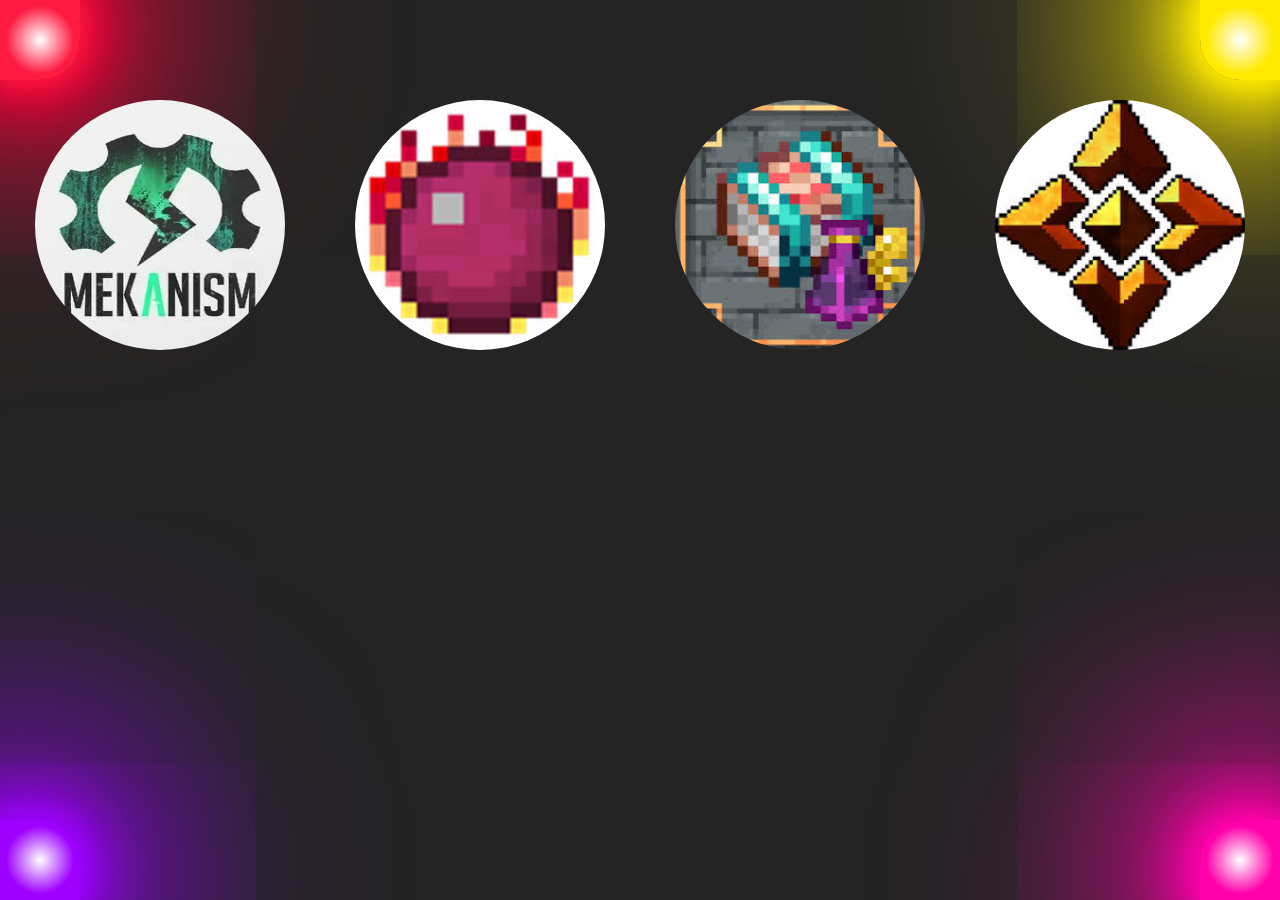
==== index.html @ 64287c94 "EvoMine 1.1" ====
<!DOCTYPE html>
<html lang="en">
<head>
    <meta charset="UTF-8">
    <meta name="viewport" content="width=device-width, initial-scale=1.0">
    <title>EvoMine</title>
    <link rel="stylesheet" href="style.css">
    <link rel="shortcut icon" href="ChatGPT Image 2 de jul. de 2026, 19_45_22.png" type="image/x-icon">
    <style>
        body
        {
            display: flex;
            justify-content: center;
        }
        section
        {
            display: flex;
            position: absolute;
            top: 100px;
            gap: 70px;
            justify-items: center;
        }
        img
        {
            height: 250px;
            width: 250px;
        }
        
    </style>
</head>
<body>
    <div class="amarelo"></div>
    <div class="vermelho"></div>
    <div class="roxo"></div>
    <div class="rosa"></div>
    <section>
        <div class="requisito">
            <img src="imagens/mekanism.jfif" alt="">
            <div class="re">
                <h1>Mekanism</h1>
                <p>Requisitos:
                    <ul type="circle">
                            <li></li>
                            <div>
                                <li>a</li>
                            </div>
                            <li>a</li>
                    </ul>
                </p>
            </div>
        </div>
        <div class="requisito">
            <img src="imagens/project-e.jfif" alt="">
            <div class="re">
                <h1>Project E</h1>
                
                <p>Requisitos:
                    <ul type="circle">
                            <li></li>
                            <li>a</li>
                            <li>a</li>
                    </ul>
                </p>
            </div>
        </div>
        <div class="requisito">
            <img src="imagens/iron-spell.jfif" alt="">
            <div class="re">
                <h1>Iron's Spells</h1>
                <p>Requisitos:
                    <ul type="circle">
                            <li></li>
                            <li>a</li>
                            <li>a</li>
                    </ul>
                </p>
            </div>
        </div>
        <div class="requisito">
            <img src="imagens/draconic.jfif" alt="">
            <div class="re">
                <h1>Draconic Evolution</h1>
                <p>Requisitos:
                    <ul type="circle">
                            <li></li>
                            <li>a</li>
                            <li>a</li>
                    </ul>
                </p>
            </div>
        </div>
        
    </section>
    
   
</body>
</html>
---- style.css ----
@charset "UTF-8";

*
{
    margin: 0;
    padding: 0;
}
body
{
    background-color: #242424;
    position: relative;
    height: 100vh;
    width: 100vw;
}
.amarelo
{
    background: radial-gradient(circle, #ffffff 0%, #ffea00 60%);
    box-shadow: 0 0 25px 5px #ffea00, 0 0 60px 25px #ffea00, 0 0 200px 100px rgba(255, 234, 0, 0.8);
    height: 80px;
    width: 80px;
    border-radius: 0 0 0 50%;
    position: absolute;
    top: 0;
    right: 0;
}
.roxo
{
    background: radial-gradient(circle, #ffffff 0%, #9d00ff 60%);
    box-shadow: 0 0 25px 5px #9d00ff, 0 0 60px 25px #9d00ff, 0 0 200px 100px #9d00ffcc;
    height: 80px;
    width: 80px;
    border-radius: 0 50% 0 0;
    position: absolute;
    bottom: 0;
    left: 0;
}
.vermelho
{
    background: radial-gradient(circle, #ffffff 0%, #ff1a40 60%);
    box-shadow: 0 0 25px 5px #ff1a40,  
    0 0 60px 25px #ff003c,      
    0 0 200px 100px #ff003ccc;;
    height: 80px;
    width: 80px;
    border-radius: 0 0 50% 0;
    position: absolute;
    top: 0;
    left: 0;
}
.rosa
{
    background: radial-gradient(circle, #ffffff 0%, #ff00aa 60%);
    box-shadow: 
    0 0 25px 5px #ff00aa,
    0 0 60px 25px #ff00aa,
    0 0 200px 100px rgba(255, 0, 170, 0.8);
    height: 80px;
    width: 80px;
    border-radius: 50% 0 0 0;
    position: absolute;
    bottom: 0;
    right: 0;
}

img
{
    border-radius: 50%;
    height: 100px;
    width: 100px;
}

p, ul, h1
{   
    color: #242424;
    font-family: Arial, Helvetica, sans-serif;
}

img:hover
    {
        height: 260px;
        width: 260px;
        
        box-shadow: 0 0 20px 10px rgba(0, 0, 0, 0.349);
        
    }
.re
{
    box-sizing: border-box;
    transition: opacity 0.4s ease;
}
.re:hover
{
    opacity: 1;
    color: gray;
    transition: opacity 0.4s ease;
}
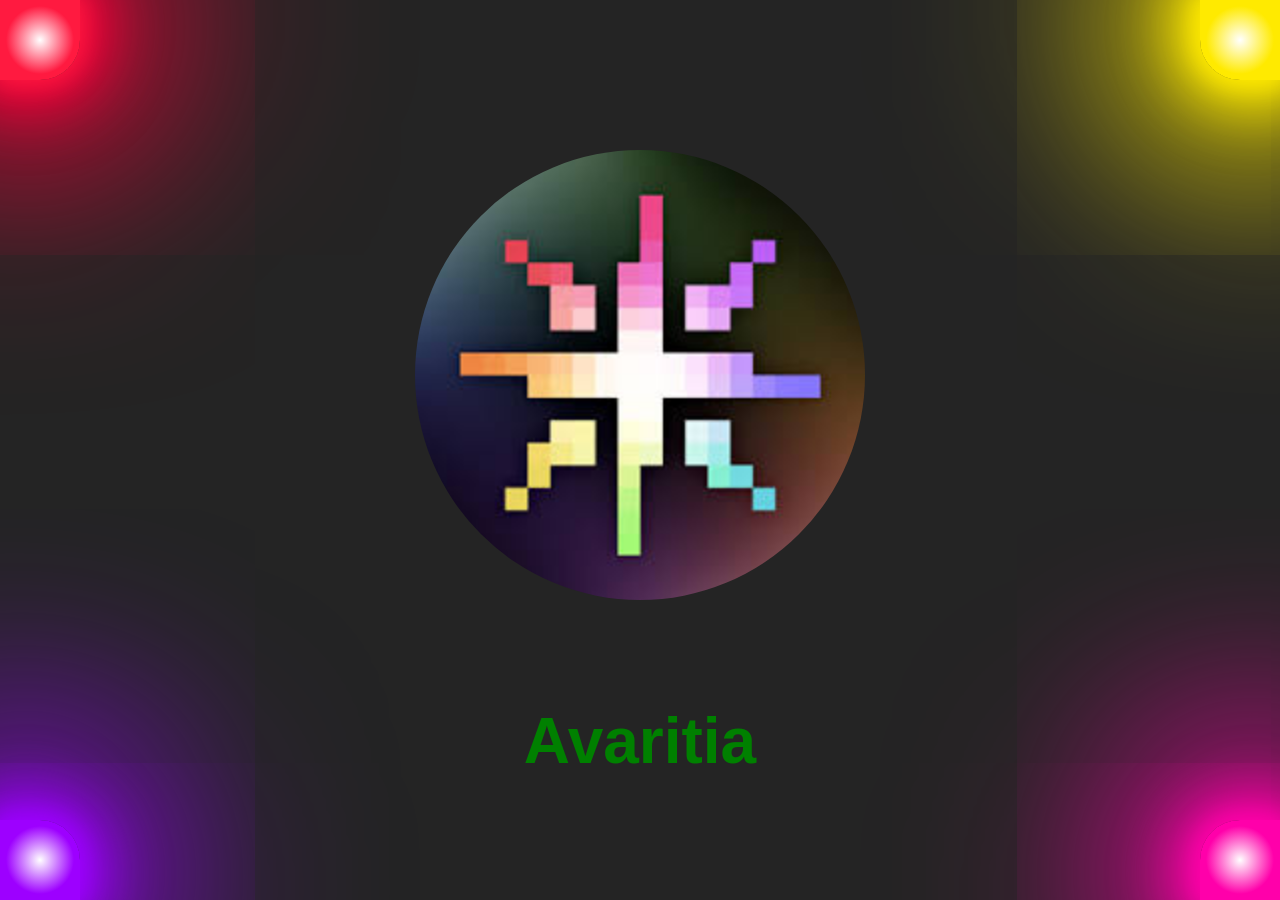
==== commit bfdde9a4: "EvoMine 1.4 Correção da linguagem e detalhes no css" ====
--- a/index.html
+++ b/index.html
@@ -1,5 +1,5 @@
 <!DOCTYPE html>
-<html lang="en">
+<html lang="pt-br">
 <head>
     <meta charset="UTF-8">
     <meta name="viewport" content="width=device-width, initial-scale=1.0">
@@ -16,14 +16,108 @@
         {
             display: flex;
             position: absolute;
-            top: 100px;
+            top: 150px;
             gap: 70px;
             justify-items: center;
         }
         img
         {
-            height: 250px;
-            width: 250px;
+            height: 450px;
+            width: 450px;
+        }
+        img:hover
+        {
+            height: 460px;
+            width: 460px;
+            animation: animarLuzes 3s ease-in-out infinite;
+        }
+        h1
+        {
+            text-align: center;
+            font-size: 4em;
+            margin-top: 100px;
+           
+            color: green;
+
+        }
+        @keyframes animarContorno
+        {
+            0%
+            {
+                -webkit-text-stroke: 2px rgb(255, 0, 0);
+                color: rgb(0, 255, 85);
+            }
+            50%
+            {
+                -webkit-text-stroke: 2px rgb(0, 255, 85);
+                color: red;
+            }
+            75%
+            {
+                -webkit-text-stroke: 2px rgb(17, 0, 255);
+                color: rgb(217, 255, 0);
+            }
+            100%
+            {
+                -webkit-text-stroke: 2px rgb(255, 0, 0);
+                color: rgb(0, 255, 85);
+            }
+            
+        }
+        @keyframes animarLuzes
+        {
+            0%
+            {
+                background: radial-gradient(circle, #ffffff 0%, #ff00aa 60%);
+                box-shadow: 
+                0 0 25px 5px #ff00aa,
+                0 0 60px 25px #ff00aa,
+                0 0 200px 100px rgba(255, 0, 170, 0.8);
+                -webkit-text-stroke: 2px #ff00aa;
+            }
+            25%
+            {
+                background: radial-gradient(circle, #ffffff 0%, #9d00ff 60%);
+                box-shadow: 0 0 25px 5px #9d00ff, 0 0 60px 25px #9d00ff, 0 0 200px 100px #9d00ffcc;
+                -webkit-text-stroke: 2px #9d00ff;
+            }
+            50%
+            {
+                background: radial-gradient(circle, #ffffff 0%, #ff1a40 60%);
+                box-shadow: 0 0 25px 5px #ff1a40,  
+                0 0 60px 25px #ff003c,      
+                0 0 200px 100px #ff003ccc;
+                -webkit-text-stroke: 2px #ff1a40;
+            }
+            75%
+            {
+                background: radial-gradient(circle, #ffffff 0%, #ffea00 60%);
+                box-shadow: 0 0 25px 5px #ffea00, 0 0 60px 25px #ffea00, 0 0 200px 100px rgba(255, 234, 0, 0.8);
+                -webkit-text-stroke: 2px #ffea00;
+            }
+            100%
+            {
+                background: radial-gradient(circle, #ffffff 0%, #ff00aa 60%);
+                box-shadow: 
+                0 0 25px 5px #ff00aa,
+                0 0 60px 25px #ff00aa,
+                0 0 200px 100px rgba(255, 0, 170, 0.8);
+                -webkit-text-stroke: 2px #ff00aa;
+            }
+        }
+        .rosa, .vermelho, .roxo, .amarelo
+        {
+            animation: animarLuzes 3s ease-in-out infinite; 
+        }
+        .requisito a:hover + .re h1,
+        .requisito a:hover + .re p,
+        .requisito a:hover + .re ul 
+        {
+            color: rgb(255, 187, 0);
+            transition: 0.8s ease;
+            -webkit-text-stroke: 1px rgb(87, 0, 87);
+            animation: animarLuzes 3s ease-in-out infinite;
+            transition: animation 1s ease;
         }
         
     </style>
@@ -35,61 +129,11 @@
     <div class="rosa"></div>
     <section>
         <div class="requisito">
-            <img src="imagens/mekanism.jfif" alt="">
+            <a href="Crafting do Avaritia.html"><img src="imagens/avaritia.jfif" alt=""></a>
             <div class="re">
-                <h1>Mekanism</h1>
-                <p>Requisitos:
-                    <ul type="circle">
-                            <li></li>
-                            <div>
-                                <li>a</li>
-                            </div>
-                            <li>a</li>
-                    </ul>
-                </p>
+                <h1>Avaritia</h1>
             </div>
         </div>
-        <div class="requisito">
-            <img src="imagens/project-e.jfif" alt="">
-            <div class="re">
-                <h1>Project E</h1>
-                
-                <p>Requisitos:
-                    <ul type="circle">
-                            <li></li>
-                            <li>a</li>
-                            <li>a</li>
-                    </ul>
-                </p>
-            </div>
-        </div>
-        <div class="requisito">
-            <img src="imagens/iron-spell.jfif" alt="">
-            <div class="re">
-                <h1>Iron's Spells</h1>
-                <p>Requisitos:
-                    <ul type="circle">
-                            <li></li>
-                            <li>a</li>
-                            <li>a</li>
-                    </ul>
-                </p>
-            </div>
-        </div>
-        <div class="requisito">
-            <img src="imagens/draconic.jfif" alt="">
-            <div class="re">
-                <h1>Draconic Evolution</h1>
-                <p>Requisitos:
-                    <ul type="circle">
-                            <li></li>
-                            <li>a</li>
-                            <li>a</li>
-                    </ul>
-                </p>
-            </div>
-        </div>
-        
     </section>
     
    
--- a/style.css
+++ b/style.css
@@ -60,6 +60,7 @@
     position: absolute;
     bottom: 0;
     right: 0;
+    animation: animarLuzes 3s ease-in-out infinite;
 }
 
 img
@@ -76,21 +77,29 @@
 }
 
 img:hover
-    {
-        height: 260px;
-        width: 260px;
-        
-        box-shadow: 0 0 20px 10px rgba(0, 0, 0, 0.349);
-        
-    }
-.re
 {
-    box-sizing: border-box;
-    transition: opacity 0.4s ease;
+    height: 260px;
+    width: 260px;
+    transition: 0.2s;
+    box-shadow: 0 0 20px 10px rgba(0, 0, 0, 0.349);
 }
-.re:hover
+a:active
 {
-    opacity: 1;
+    transform: scale(0.10);
+}
+
+.requisito a:hover + .re h1,
+.requisito a:hover + .re p,
+.requisito a:hover + .re ul {
     color: gray;
-    transition: opacity 0.4s ease;
+    transition: 0.8s ease;
 }
+
+.requisito a:active + .re h1,
+.requisito a:active + .re p,
+.requisito a:active + .re ul {
+    transform: scale(0.98);
+    transition: transform 0.8s ease;
+}
+
+
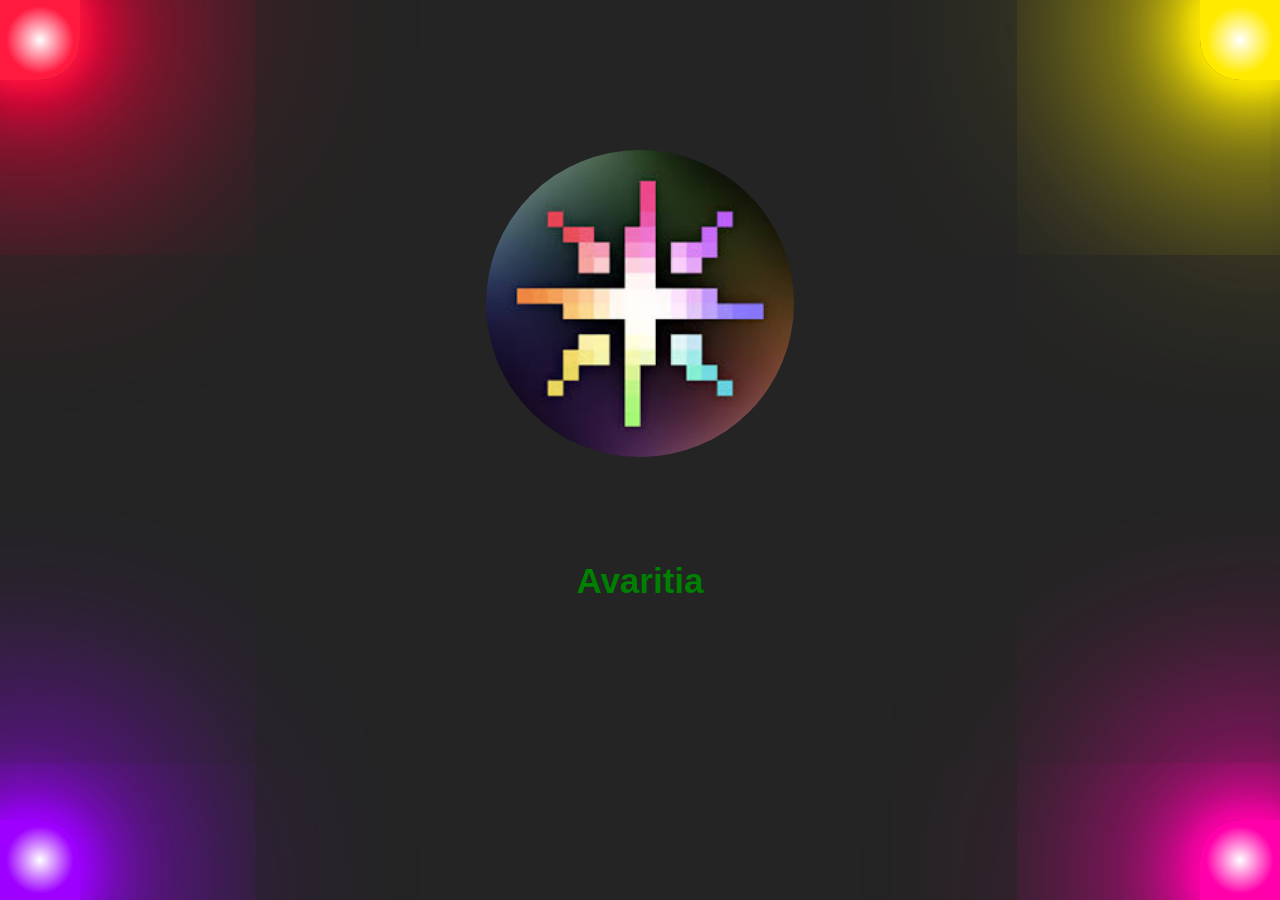
==== commit 2ac2fcf9: "EvoMine 1.5.4" ====
--- a/index.html
+++ b/index.html
@@ -19,24 +19,27 @@
             top: 150px;
             gap: 70px;
             justify-items: center;
+            right: 25%;
+            left: 38%;
+            transform: translateZ(-50%);
         }
         img
         {
-            height: 450px;
-            width: 450px;
+            height: 24vw;
+            width: 24vw;
         }
         img:hover
         {
-            height: 460px;
-            width: 460px;
+            height: 25vw;
+            width: 25vw;
             animation: animarLuzes 3s ease-in-out infinite;
         }
         h1
         {
             text-align: center;
-            font-size: 4em;
+            font-size: clamp(35px, 2vw, 4em);
             margin-top: 100px;
-           
+            
             color: green;
 
         }
